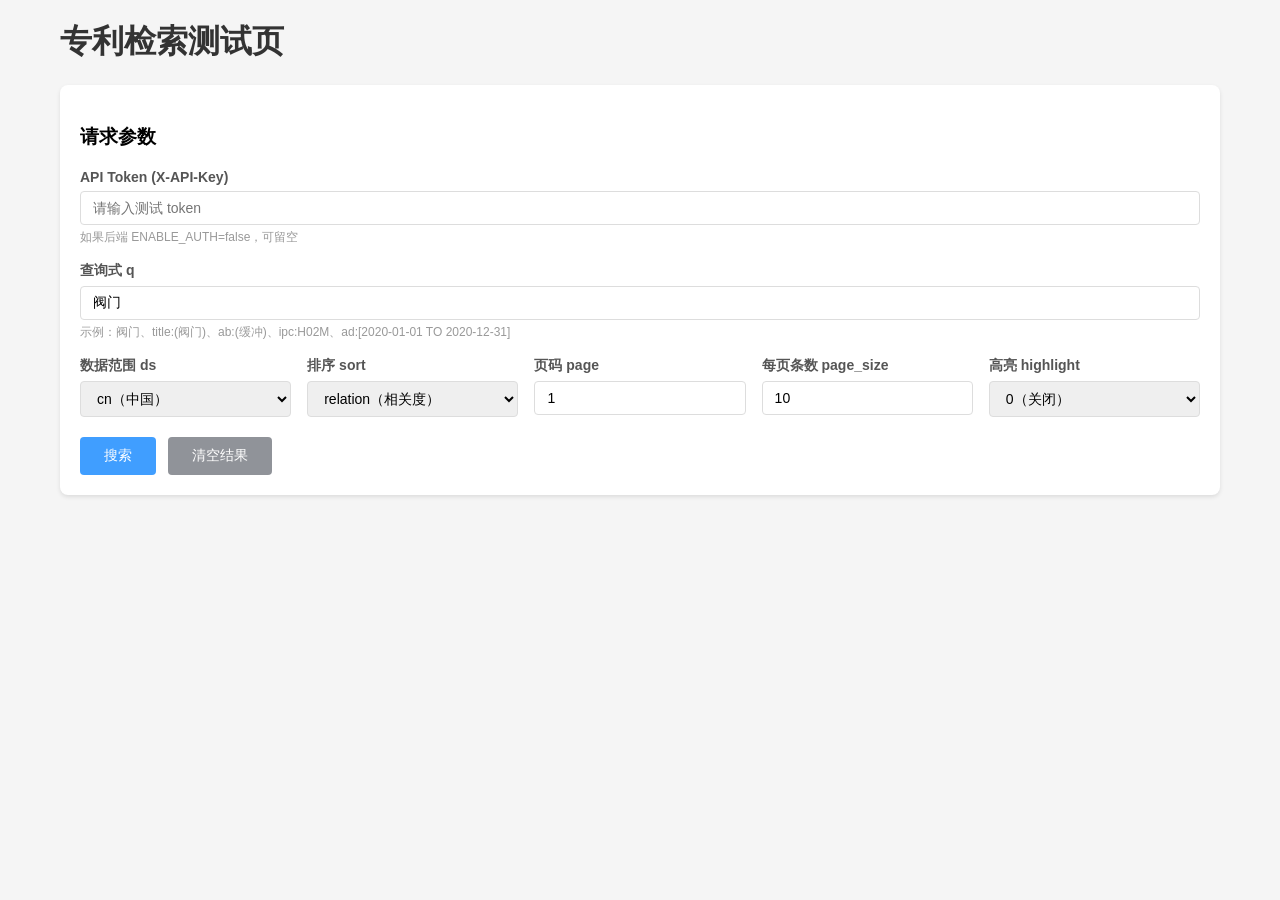
==== frontend/index.html @ 77b8fc5a "test: add stage 5 validation artifacts" ====
<!DOCTYPE html>
<html lang="zh-CN">
<head>
    <meta charset="UTF-8">
    <meta name="viewport" content="width=device-width, initial-scale=1.0">
    <title>专利检索测试页</title>
    <style>
        * { box-sizing: border-box; }
        body {
            font-family: -apple-system, BlinkMacSystemFont, "Segoe UI", Roboto, "Helvetica Neue", Arial, sans-serif;
            max-width: 1200px;
            margin: 0 auto;
            padding: 20px;
            background: #f5f5f5;
        }
        h1 { margin-top: 0; color: #333; }
        .card {
            background: #fff;
            border-radius: 8px;
            padding: 20px;
            margin-bottom: 20px;
            box-shadow: 0 2px 4px rgba(0,0,0,0.1);
        }
        .form-row {
            display: flex;
            gap: 16px;
            margin-bottom: 16px;
            flex-wrap: wrap;
        }
        .form-group {
            flex: 1;
            min-width: 200px;
        }
        .form-group.full {
            flex: 100%;
            min-width: 100%;
        }
        label {
            display: block;
            margin-bottom: 6px;
            font-weight: 600;
            color: #555;
            font-size: 14px;
        }
        input, select {
            width: 100%;
            padding: 8px 12px;
            border: 1px solid #ddd;
            border-radius: 4px;
            font-size: 14px;
        }
        input:focus, select:focus {
            outline: none;
            border-color: #409eff;
        }
        .actions {
            display: flex;
            gap: 12px;
            margin-top: 20px;
        }
        button {
            padding: 10px 24px;
            border: none;
            border-radius: 4px;
            font-size: 14px;
            cursor: pointer;
        }
        .btn-primary {
            background: #409eff;
            color: #fff;
        }
        .btn-primary:hover { background: #66b1ff; }
        .btn-secondary {
            background: #909399;
            color: #fff;
        }
        .btn-secondary:hover { background: #a6a9ad; }
        .loading {
            color: #409eff;
            margin-top: 12px;
        }
        .error {
            background: #fef0f0;
            color: #f56c6c;
            padding: 12px;
            border-radius: 4px;
            margin-top: 12px;
            white-space: pre-wrap;
        }
        .summary {
            background: #f0f9ff;
            border-left: 4px solid #409eff;
            padding: 12px;
            margin: 12px 0;
            color: #333;
        }
        .record {
            background: #fafafa;
            border: 1px solid #eee;
            border-radius: 4px;
            padding: 12px;
            margin-bottom: 12px;
        }
        .record-title {
            font-weight: 600;
            color: #333;
            margin-bottom: 6px;
        }
        .record-meta {
            font-size: 13px;
            color: #666;
            line-height: 1.6;
        }
        .record-meta span {
            margin-right: 16px;
        }
        .record-abstract {
            margin-top: 8px;
            font-size: 13px;
            color: #555;
            line-height: 1.5;
            max-height: 80px;
            overflow: hidden;
            text-overflow: ellipsis;
        }
        pre {
            background: #f8f8f8;
            padding: 12px;
            border-radius: 4px;
            overflow-x: auto;
            font-size: 12px;
            border: 1px solid #eee;
        }
        .hint {
            font-size: 12px;
            color: #999;
            margin-top: 4px;
        }
    </style>
</head>
<body>
    <h1>专利检索测试页</h1>

    <div class="card">
        <h3>请求参数</h3>
        <div class="form-row">
            <div class="form-group full">
                <label for="apiToken">API Token (X-API-Key)</label>
                <input type="text" id="apiToken" placeholder="请输入测试 token">
                <div class="hint">如果后端 ENABLE_AUTH=false，可留空</div>
            </div>
        </div>
        <div class="form-row">
            <div class="form-group full">
                <label for="q">查询式 q</label>
                <input type="text" id="q" value="阀门">
                <div class="hint">示例：阀门、title:(阀门)、ab:(缓冲)、ipc:H02M、ad:[2020-01-01 TO 2020-12-31]</div>
            </div>
        </div>
        <div class="form-row">
            <div class="form-group">
                <label for="ds">数据范围 ds</label>
                <select id="ds">
                    <option value="cn" selected>cn（中国）</option>
                    <option value="all">all（全球）</option>
                </select>
            </div>
            <div class="form-group">
                <label for="sort">排序 sort</label>
                <select id="sort">
                    <option value="relation" selected>relation（相关度）</option>
                    <option value="!applicationDate">!applicationDate（申请日倒序）</option>
                </select>
            </div>
            <div class="form-group">
                <label for="page">页码 page</label>
                <input type="number" id="page" value="1" min="1">
            </div>
            <div class="form-group">
                <label for="pageSize">每页条数 page_size</label>
                <input type="number" id="pageSize" value="10" min="1" max="100">
            </div>
            <div class="form-group">
                <label for="highlight">高亮 highlight</label>
                <select id="highlight">
                    <option value="0" selected>0（关闭）</option>
                    <option value="1">1（开启）</option>
                </select>
            </div>
        </div>
        <div class="actions">
            <button class="btn-primary" onclick="doSearch()">搜索</button>
            <button class="btn-secondary" onclick="clearResults()">清空结果</button>
        </div>
        <div id="status"></div>
    </div>

    <div class="card" id="resultCard" style="display: none;">
        <h3>查询结果</h3>
        <div id="summary"></div>
        <div id="records"></div>
        <h4>原始 JSON</h4>
        <pre id="rawJson"></pre>
    </div>

    <script>
        async function doSearch() {
            const statusEl = document.getElementById('status');
            const resultCard = document.getElementById('resultCard');
            const apiToken = document.getElementById('apiToken').value.trim();
            const q = document.getElementById('q').value.trim();
            const ds = document.getElementById('ds').value;
            const sort = document.getElementById('sort').value;
            const page = parseInt(document.getElementById('page').value, 10);
            const pageSize = parseInt(document.getElementById('pageSize').value, 10);
            const highlight = parseInt(document.getElementById('highlight').value, 10);

            if (!q) {
                statusEl.innerHTML = '<div class="error">查询式 q 不能为空</div>';
                return;
            }

            statusEl.innerHTML = '<div class="loading">查询中...</div>';
            resultCard.style.display = 'none';

            const payload = { q, ds, sort, page, page_size: pageSize, highlight };
            const headers = { 'Content-Type': 'application/json' };
            if (apiToken) {
                headers['X-API-Key'] = apiToken;
            }

            try {
                const response = await fetch('/api/patent/search', {
                    method: 'POST',
                    headers,
                    body: JSON.stringify(payload)
                });

                const data = await response.json();

                if (!response.ok) {
                    const message = data.detail || data.message || JSON.stringify(data);
                    statusEl.innerHTML = `<div class="error">HTTP ${response.status}\n${typeof message === 'object' ? JSON.stringify(message, null, 2) : message}</div>`;
                    return;
                }

                statusEl.innerHTML = '';
                resultCard.style.display = 'block';

                document.getElementById('summary').innerHTML = `
                    <div class="summary">
                        命中总数：<strong>${data.total}</strong> &nbsp;
                        当前页：<strong>${data.page}</strong> &nbsp;
                        每页条数：<strong>${data.page_size}</strong> &nbsp;
                        当前返回：<strong>${data.records ? data.records.length : 0}</strong>
                    </div>
                `;

                const recordsEl = document.getElementById('records');
                if (!data.records || data.records.length === 0) {
                    recordsEl.innerHTML = '<p>暂无结果</p>';
                } else {
                    recordsEl.innerHTML = data.records.map((record, index) => `
                        <div class="record">
                            <div class="record-title">${index + 1}. ${escapeHtml(record.title || '(无标题)')}</div>
                            <div class="record-meta">
                                <span>专利ID: ${escapeHtml(record.patent_id || '')}</span>
                                <span>申请号: ${escapeHtml(record.applicationNumber || '')}</span>
                                <span>公开号: ${escapeHtml(record.documentNumber || '')}</span>
                            </div>
                            <div class="record-meta">
                                <span>申请人: ${escapeHtml(record.applicant || '')}</span>
                                <span>当前权利人: ${escapeHtml(record.currentAssignee || '')}</span>
                            </div>
                            <div class="record-meta">
                                <span>主IPC: ${escapeHtml(record.mainIpc || '')}</span>
                                <span>申请日: ${escapeHtml(record.applicationDate || '')}</span>
                                <span>公开日: ${escapeHtml(record.documentDate || '')}</span>
                                <span>法律状态: ${escapeHtml(record.legalStatus || '')}</span>
                                <span>类型: ${escapeHtml(record.type || '')}</span>
                            </div>
                            <div class="record-abstract">${escapeHtml(record.abstract || '')}</div>
                        </div>
                    `).join('');
                }

                document.getElementById('rawJson').textContent = JSON.stringify(data, null, 2);
            } catch (err) {
                statusEl.innerHTML = `<div class="error">请求失败：${err.message}</div>`;
            }
        }

        function clearResults() {
            document.getElementById('status').innerHTML = '';
            document.getElementById('resultCard').style.display = 'none';
            document.getElementById('summary').innerHTML = '';
            document.getElementById('records').innerHTML = '';
            document.getElementById('rawJson').textContent = '';
        }

        function escapeHtml(text) {
            const div = document.createElement('div');
            div.textContent = text;
            return div.innerHTML;
        }
    </script>
</body>
</html>
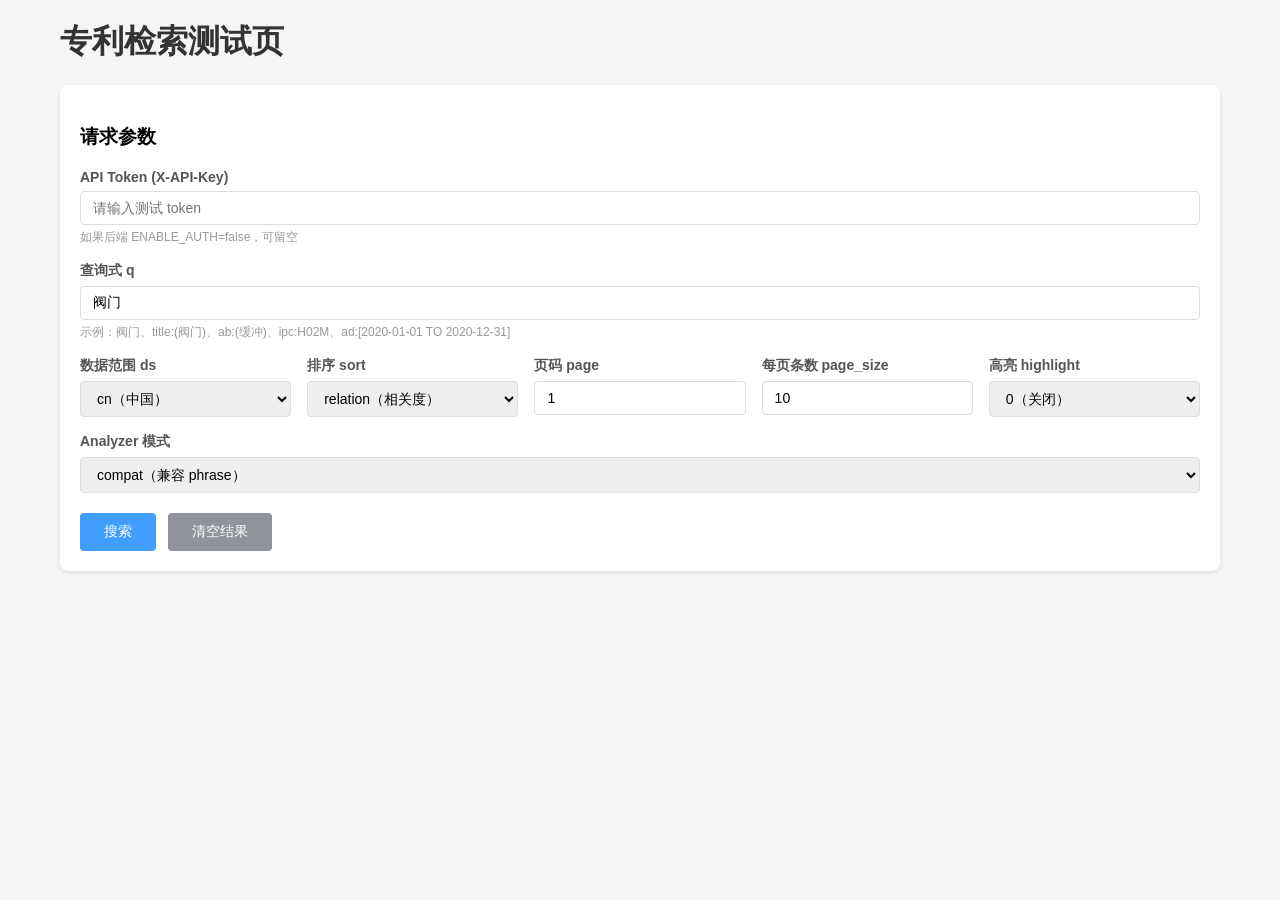
==== commit dc812a8a: "docs: finalize stage 6.5 validation" ====
--- a/frontend/index.html
+++ b/frontend/index.html
@@ -187,6 +187,13 @@
                     <option value="1">1（开启）</option>
                 </select>
             </div>
+            <div class="form-group">
+                <label for="indexAnalyzerMode">Analyzer 模式</label>
+                <select id="indexAnalyzerMode">
+                    <option value="compat" selected>compat（兼容 phrase）</option>
+                    <option value="normal">normal（普通 multi_match）</option>
+                </select>
+            </div>
         </div>
         <div class="actions">
             <button class="btn-primary" onclick="doSearch()">搜索</button>
@@ -214,6 +221,7 @@
             const page = parseInt(document.getElementById('page').value, 10);
             const pageSize = parseInt(document.getElementById('pageSize').value, 10);
             const highlight = parseInt(document.getElementById('highlight').value, 10);
+            const indexAnalyzerMode = document.getElementById('indexAnalyzerMode').value;
 
             if (!q) {
                 statusEl.innerHTML = '<div class="error">查询式 q 不能为空</div>';
@@ -223,7 +231,7 @@
             statusEl.innerHTML = '<div class="loading">查询中...</div>';
             resultCard.style.display = 'none';
 
-            const payload = { q, ds, sort, page, page_size: pageSize, highlight };
+            const payload = { q, ds, sort, page, page_size: pageSize, highlight, index_analyzer_mode: indexAnalyzerMode };
             const headers = { 'Content-Type': 'application/json' };
             if (apiToken) {
                 headers['X-API-Key'] = apiToken;
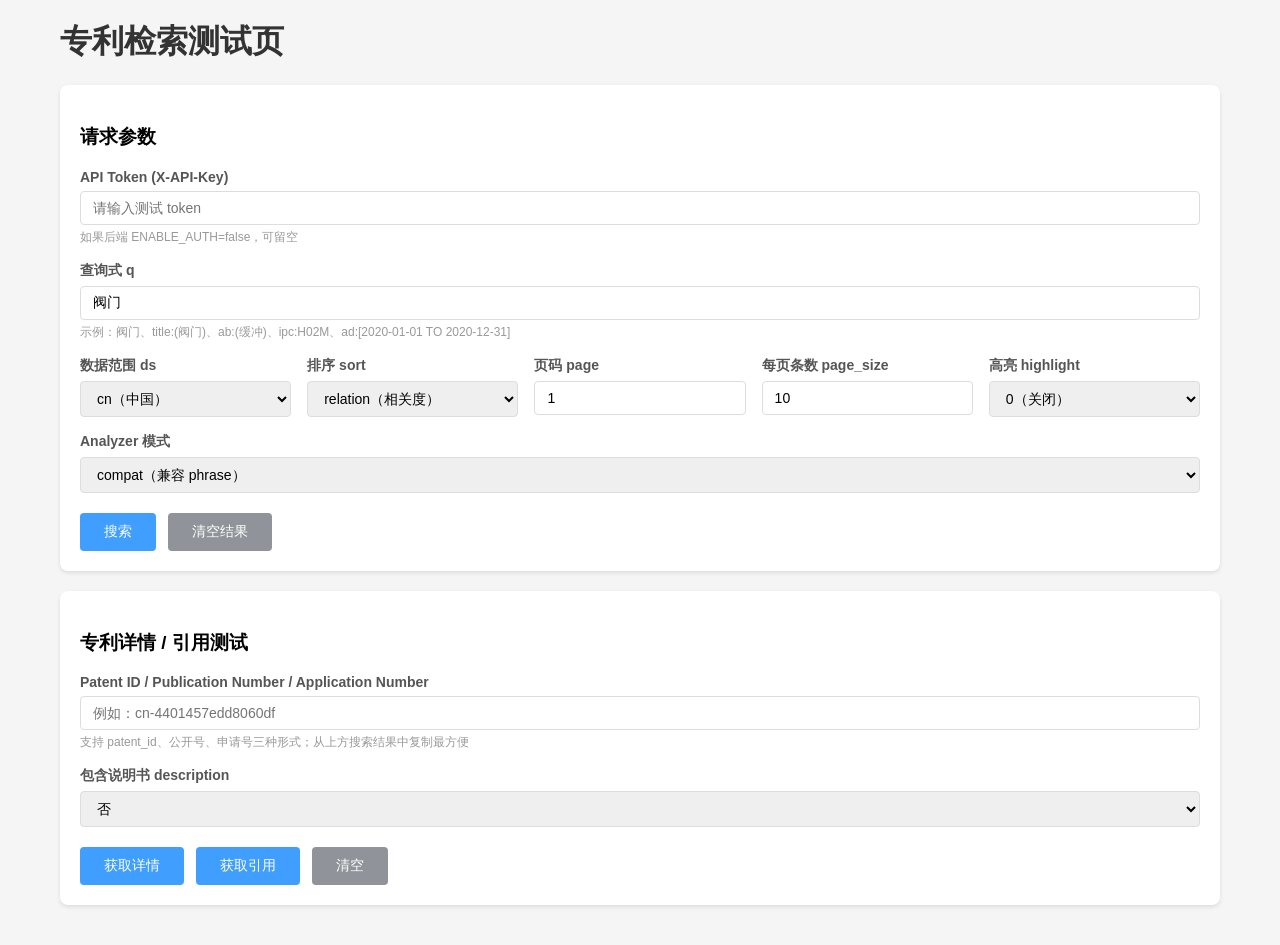
==== commit 4b9528f5: "feat: add detail citation test controls" ====
--- a/frontend/index.html
+++ b/frontend/index.html
@@ -208,6 +208,38 @@
         <div id="records"></div>
         <h4>原始 JSON</h4>
         <pre id="rawJson"></pre>
+    </div>
+
+    <div class="card">
+        <h3>专利详情 / 引用测试</h3>
+        <div class="form-row">
+            <div class="form-group full">
+                <label for="detailPatentId">Patent ID / Publication Number / Application Number</label>
+                <input type="text" id="detailPatentId" placeholder="例如：cn-4401457edd8060df">
+                <div class="hint">支持 patent_id、公开号、申请号三种形式；从上方搜索结果中复制最方便</div>
+            </div>
+        </div>
+        <div class="form-row">
+            <div class="form-group">
+                <label for="includeDescription">包含说明书 description</label>
+                <select id="includeDescription">
+                    <option value="0" selected>否</option>
+                    <option value="1">是</option>
+                </select>
+            </div>
+        </div>
+        <div class="actions">
+            <button class="btn-primary" onclick="doDetail()">获取详情</button>
+            <button class="btn-primary" onclick="doCitations()">获取引用</button>
+            <button class="btn-secondary" onclick="clearDetailResults()">清空</button>
+        </div>
+        <div id="detailStatus"></div>
+    </div>
+
+    <div class="card" id="detailResultCard" style="display: none;">
+        <h3>详情 / 引用 结果</h3>
+        <div id="detailSummary"></div>
+        <pre id="detailRawJson"></pre>
     </div>
 
     <script>
@@ -298,6 +330,97 @@
             }
         }
 
+        async function doDetail() {
+            const statusEl = document.getElementById('detailStatus');
+            const resultCard = document.getElementById('detailResultCard');
+            const apiToken = document.getElementById('apiToken').value.trim();
+            const patentId = document.getElementById('detailPatentId').value.trim();
+            const includeDescription = parseInt(document.getElementById('includeDescription').value, 10);
+
+            if (!patentId) {
+                statusEl.innerHTML = '<div class="error">Patent ID 不能为空</div>';
+                return;
+            }
+
+            statusEl.innerHTML = '<div class="loading">查询详情中...</div>';
+            resultCard.style.display = 'none';
+
+            const headers = {};
+            if (apiToken) {
+                headers['X-API-Key'] = apiToken;
+            }
+
+            try {
+                const url = `/api/patent/detail/${encodeURIComponent(patentId)}${includeDescription ? '?include_description=true' : ''}`;
+                const response = await fetch(url, { headers });
+                const data = await response.json();
+
+                if (!response.ok) {
+                    const message = data.detail || data.message || JSON.stringify(data);
+                    statusEl.innerHTML = `<div class="error">HTTP ${response.status}\n${typeof message === 'object' ? JSON.stringify(message, null, 2) : message}</div>`;
+                    return;
+                }
+
+                statusEl.innerHTML = '';
+                resultCard.style.display = 'block';
+                document.getElementById('detailSummary').innerHTML = `
+                    <div class="summary">
+                        标题：<strong>${escapeHtml(data.title || '')}</strong> &nbsp;
+                        申请号：<strong>${escapeHtml(data.applicationNumber || '')}</strong> &nbsp;
+                        含说明书：<strong>${'description' in data ? '是' : '否'}</strong>
+                    </div>
+                `;
+                document.getElementById('detailRawJson').textContent = JSON.stringify(data, null, 2);
+            } catch (err) {
+                statusEl.innerHTML = `<div class="error">请求失败：${err.message}</div>`;
+            }
+        }
+
+        async function doCitations() {
+            const statusEl = document.getElementById('detailStatus');
+            const resultCard = document.getElementById('detailResultCard');
+            const apiToken = document.getElementById('apiToken').value.trim();
+            const patentId = document.getElementById('detailPatentId').value.trim();
+
+            if (!patentId) {
+                statusEl.innerHTML = '<div class="error">Patent ID 不能为空</div>';
+                return;
+            }
+
+            statusEl.innerHTML = '<div class="loading">查询引用中...</div>';
+            resultCard.style.display = 'none';
+
+            const headers = {};
+            if (apiToken) {
+                headers['X-API-Key'] = apiToken;
+            }
+
+            try {
+                const response = await fetch(`/api/patent/citations/${encodeURIComponent(patentId)}`, { headers });
+                const data = await response.json();
+
+                if (!response.ok) {
+                    const message = data.detail || data.message || JSON.stringify(data);
+                    statusEl.innerHTML = `<div class="error">HTTP ${response.status}\n${typeof message === 'object' ? JSON.stringify(message, null, 2) : message}</div>`;
+                    return;
+                }
+
+                statusEl.innerHTML = '';
+                resultCard.style.display = 'block';
+                document.getElementById('detailSummary').innerHTML = `
+                    <div class="summary">
+                        patent_id：<strong>${escapeHtml(data.patent_id || '')}</strong> &nbsp;
+                        被引用数量：<strong>${data.cited_by ? data.cited_by.length : 0}</strong> &nbsp;
+                        专利引用数量：<strong>${data.patent_references ? data.patent_references.length : 0}</strong> &nbsp;
+                        非专利引用数量：<strong>${data.non_patent_references ? data.non_patent_references.length : 0}</strong>
+                    </div>
+                `;
+                document.getElementById('detailRawJson').textContent = JSON.stringify(data, null, 2);
+            } catch (err) {
+                statusEl.innerHTML = `<div class="error">请求失败：${err.message}</div>`;
+            }
+        }
+
         function clearResults() {
             document.getElementById('status').innerHTML = '';
             document.getElementById('resultCard').style.display = 'none';
@@ -306,6 +429,13 @@
             document.getElementById('rawJson').textContent = '';
         }
 
+        function clearDetailResults() {
+            document.getElementById('detailStatus').innerHTML = '';
+            document.getElementById('detailResultCard').style.display = 'none';
+            document.getElementById('detailSummary').innerHTML = '';
+            document.getElementById('detailRawJson').textContent = '';
+        }
+
         function escapeHtml(text) {
             const div = document.createElement('div');
             div.textContent = text;
